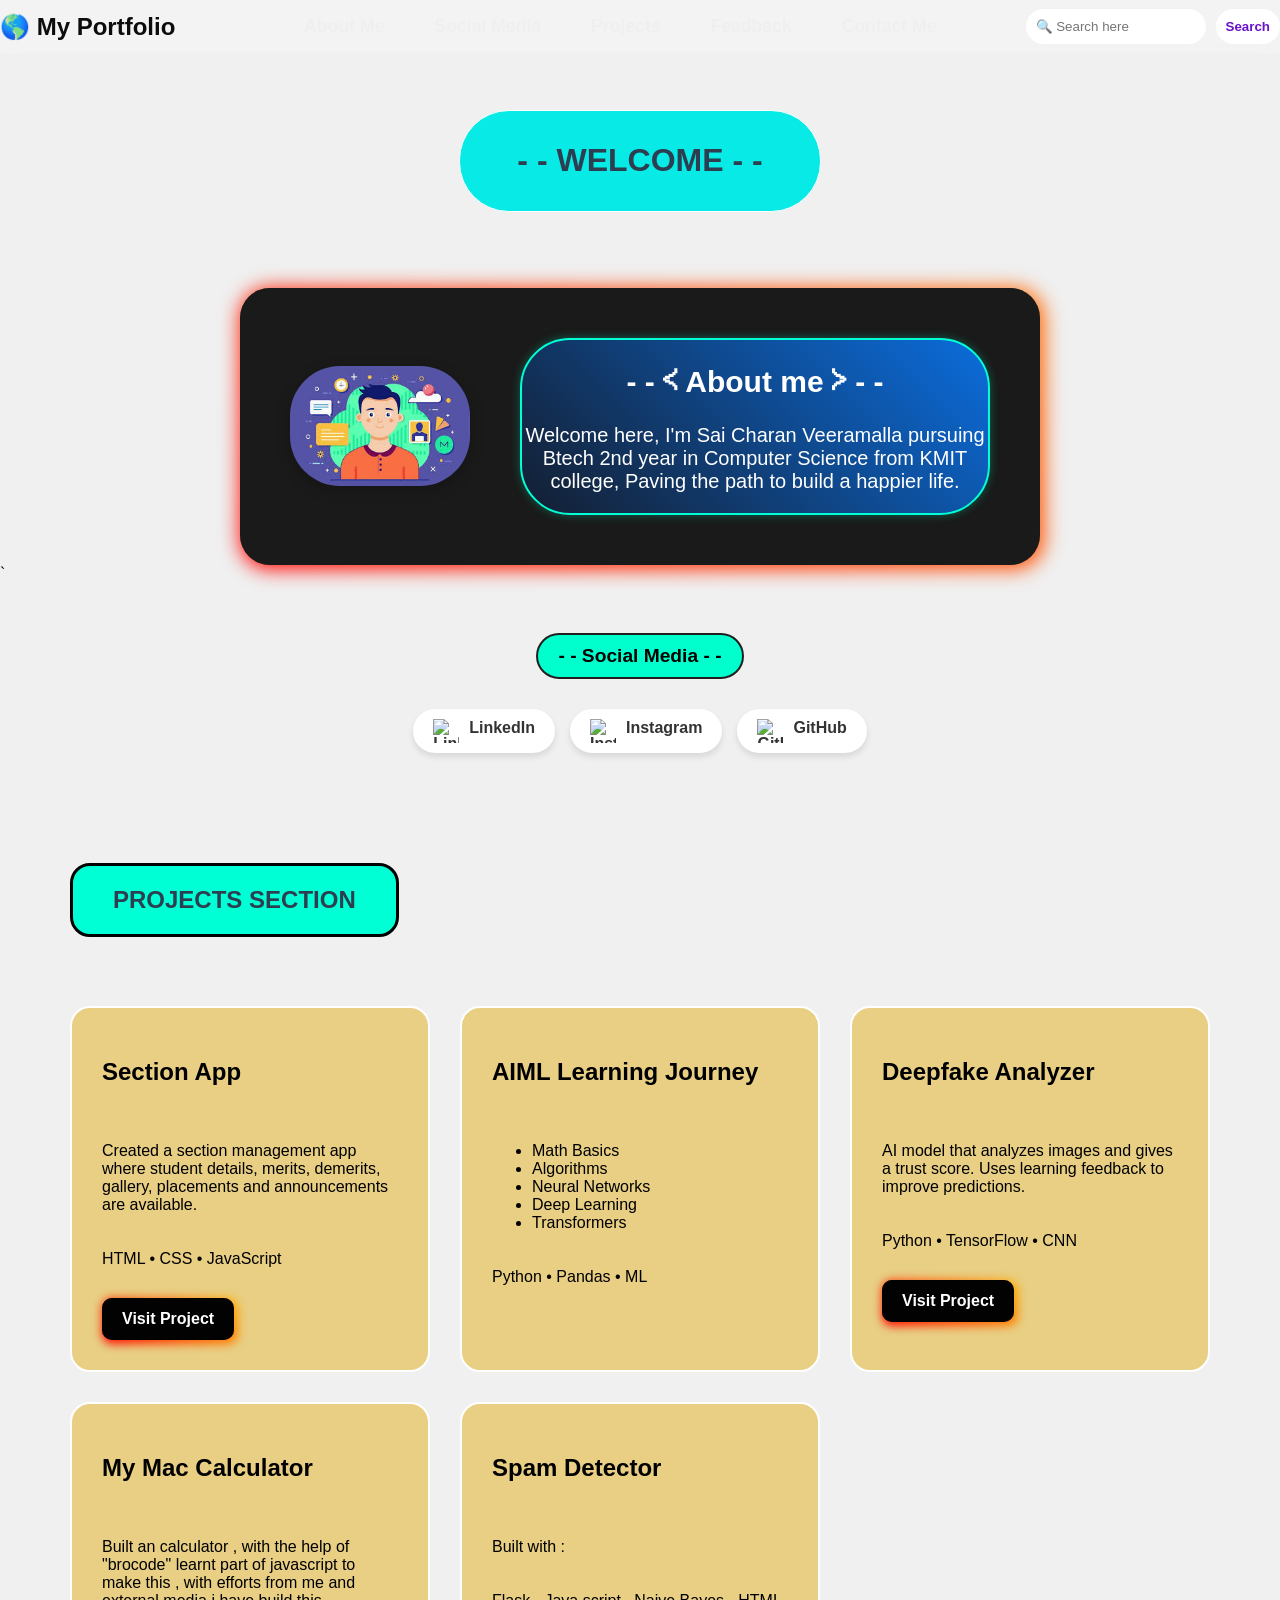
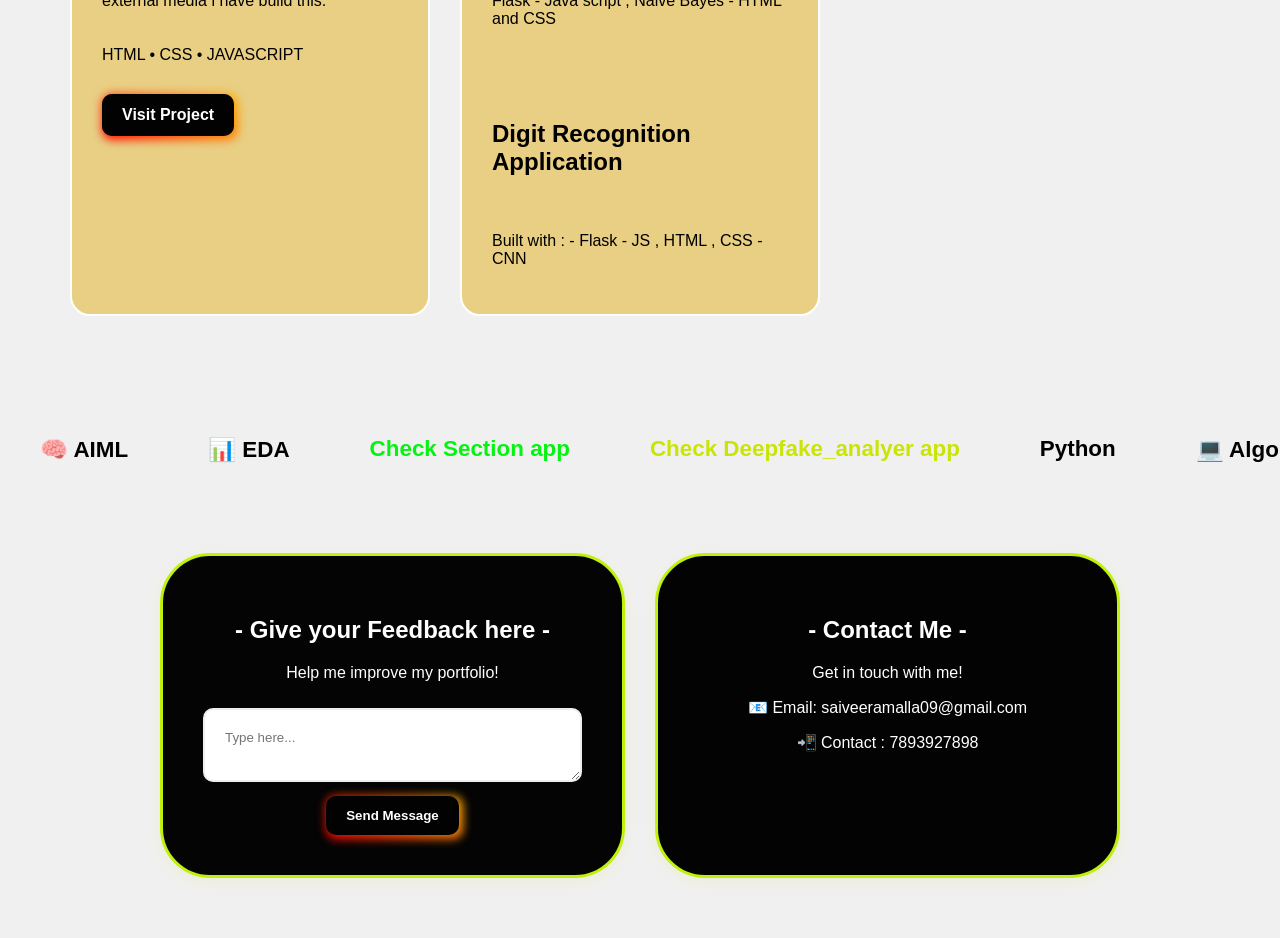
==== index.html @ 666622da "Fix HTML formatting for project technologies" ====
<!DOCTYPE html>
<html lang="en">
    <head>
        <meta name ="viewport" content="width = device-width, initial-scale=1">
        <title> MY PORTFOLIO </title>
        <link rel="stylesheet" href="style.css">
        <link href="https://unpkg.com/aos@2.3.1/dist/aos.css" rel="stylesheet">
    </head>

<body>

<nav class="navbar">

    <!-- LOGO -->
    <div class="logo">
        🌎 My Portfolio
    </div>


    <!-- NAVIGATION LINKS -->
    <ul class="nav-links">
        <li><a href="#aboutme">About Me</a></li>
        <li><a href="#check">Social Media</a></li>
        <li><a href="#Projects">Projects</a></li>
        <li><a href="#feedback">Feedback</a></li>
        <li><a href="#contact">Contact Me</a></li>
    </ul>


    <!-- RIGHT SIDE ACTIONS -->
    <div class="nav-actions">

        <!-- SEARCH -->
        <form class="search-box">
            <input type="search" placeholder="🔍 Search here"class="search-input" >
            <button type="submit" class="search-btn">Search</button>
        </form>

        <!-- LOGOUT -->
    </div>
</nav>


    <div class="sal-box">
        <div class="salu">

            <h1>- - WELCOME - -</h1>
            <!-- <h1> MY PORTFOLIO </h1> -->
      </div>
    </div>

    <br>    
    <br> 


    <main class="full">
        <div class="about-container" >
            <img src="[data-uri]" alt="Sai Charan" class="about-pic">
            
            <div class="about-text" id="aboutme">
                <h2 class="fonkt" >- - ⧼    About me ⧽ - -</h2>
                <p>Welcome here, I'm Sai Charan Veeramalla pursuing Btech 2nd year in Computer Science from KMIT college, Paving the path to build a happier life.</p>
            </div>
        </div>
        </div>

    </main>
`


        <footer class="full">

        <div class="animate-scroll" id="check">
            <!-- <div class="sections-reveal-on-scroll"> -->
                <p class="section-title">- - Social Media - -</p>
            
            <div class="social-links">
                <a href="https://www.linkedin.com/in/saicharanveeramalla/" target="_main" class="social-card linkedin">
                    <img src="https://cdn-icons-png.flaticon.com/512/174/174857.png" alt="LinkedIn">
                    <span>LinkedIn</span>
                </a>

                <a href="https://www.instagram.com/vsai_09?igsh=MXJzZTZ3YnFoanZjeQ==" target="_main" class="social-card instagram">
                    <img src="https://cdn-icons-png.flaticon.com/512/174/174855.png" alt="Instagram">
                    <span>Instagram</span>
                </a>

                <a href="https://github.com/saiveeramalla09" target="_main" class="social-card github">
                    <img src="https://cdn-icons-png.flaticon.com/512/25/25231.png" alt="GitHub">
                    <span>GitHub</span>
                </a>
            </div>
            </div>
        </div>
</footer>


<section class="projects" id="Projects">

    <div class="projects-title">
        <h1>PROJECTS SECTION</h1>
    </div>

    <div class="projects-container">

        <!-- CARD 1 -->
        <div class="project-card">

            <h2>Section App</h2>

            <p>
                Created a section management app where student details,
                merits, demerits, gallery, placements and announcements
                are available.
            </p>

            <div class="tech">
                HTML • CSS • JavaScript
            </div>

            <a href="https://class-spp.vercel.app/"
               target="_blank"
               class="btn">
               Visit Project
            </a>

        </div>

        <!-- CARD 2 -->
        <div class="project-card">

            <h2>AIML Learning Journey</h2>

            <ul>
                <li>Math Basics</li>
                <li>Algorithms</li>
                <li>Neural Networks</li>
                <li>Deep Learning</li>
                <li>Transformers</li>
            </ul>

            <div class="tech">
                Python • Pandas • ML
            </div>

        </div>

        <!-- CARD 3 -->
        <div class="project-card">

            <h2>Deepfake Analyzer</h2>

            <p>
                AI model that analyzes images and gives a trust score.
                Uses learning feedback to improve predictions.
            </p>

            <div class="tech">
                Python • TensorFlow • CNN
            </div>

            <a href="https://deepguard-deepfake-document-detector-529552167376.asia-southeast1.run.app"
               target="_blank"
               class="btn">
               Visit Project
            </a>

        </div>


        <!-- CARD 4 -->
        <div class="project-card">

            <h2>My Mac Calculator</h2>

            <p>
                Built an calculator , with the help of "brocode" learnt part of javascript
                to make this , with efforts from me and external media i have build this.
            </p>

            <div class="tech">
                HTML • CSS • JAVASCRIPT
            </div>

            <a href="index2.html"
               target="_blank"
               class="btn">
               Visit Project
            </a>

        </div>
        
        <!-- CARD 5 -->
        <div class="project-card">
            <h2>Spam Detector </h2>

            <p>Built with : 
            <div class="tech">Flask
            - Java script , Naive Bayes
            - HTML and CSS</div>
            </p>
    
            <h2>Digit Recognition Application</h2>
    
            <p>Built with : 
    
            - Flask
            - JS , HTML , CSS
            - CNN 
            </p>

        </div>
        

    </div>

</section>



    <div class="ticker-wrapper">
        <!-- <div class="sections-reveal-on-scroll"> -->
        <div class="ticker-track">
            <div class="ticker-item">🧠 AIML</div>
            <div class="ticker-item">📊 EDA</div>
            <div style="color: rgb(5, 243, 17)" class="ticker-item">Check Section app</div>
            <div style="color: rgb(202, 228, 5)" class="ticker-item">Check Deepfake_analyer app</div>
            <div class="ticker-item">Python</div>
            <div class="ticker-item">💻 Algorithms</div>
            
            <div class="ticker-item">🧠 AIML</div>
            <div class="ticker-item">📊 EDA</div>
            <div style="color: rgb(3, 241, 3)" class="ticker-item">Check Section app</div>
            <div style="color: rgb(221, 211, 22)" class="ticker-item">Check Deepfake_analyer app</div>
            <div class="ticker-item">Python</div>
            <div class="ticker-item">💻 Algorithms</div>
        </div>
        </div>
    </div>
        




        <footer>
        <div class="sections-reveal-on-scroll">
          <div class="card-wrapper">

                <div class="feedback-card" id="feedback">
                    <h2>- Give your Feedback here -</h2>
                    <p>Help me improve my portfolio!</p>
                    <textarea class="textarea" placeholder="Type here..."></textarea>
                    <button class="btn">Send Message</button>
                </div>

                <div class="contact-card" id="contact">
                    <h2 style="text-align: center;">- Contact Me -</h2>
                    <p>Get in touch with me!</p>
                    <p>📧 Email: saiveeramalla09@gmail.com</p>
                    <p>📲 Contact : 7893927898 </p>
                </div>

          </div>
        </div>
        </footer>


        <script>
            // Hamburger menu toggle for mobile
            document.querySelector('.navbar-toggle').addEventListener('click', function() {
                document.querySelector('.nav-links').classList.toggle('open');
            });
        </script>
        </body>
</html>
---- style.css ----
html {
  scroll-behavior: smooth;
  overflow-x: hidden;
  box-sizing: border-box;
}
/* 
  Project: CSS Glowing Button
  Created: Sunday, 06 March 2022
  Author: Jamshid Elmi 
  Tutorial: https://youtu.be/b_8fHNIHFk4
*/


/* button */
.btn {
  margin-top: 10px;/* distance from above */
  background-color: #0077b5;
  border: none;
  padding: 12px 30px; /* box area length and width */
  font-weight: bold;
  transition: 1s;
  color: #FFF;
  cursor: pointer;
  position: relative;
  z-index: 0;
  border-radius: 12px;
}
.btn::after {
  content: "";
  z-index: -1;
  position: absolute;
  width: 100%;
  height: 100%;
  background-color: #030202;
  left: 0;
  top: 0;
  border-radius: 10px;
}

.btn::before {
  content: "";
  background: linear-gradient(
    45deg,
    #FF0000, #FF7300, #FFFB00, #48FF00,
    #00FFD5, #002BFF, #FF00C8, #FF0000
  );
  position: absolute;
  top: 0px;
  left: 0px;
  background-size: 600%;
  z-index: -1;
  width: calc(100% + 4px);
  height:  calc(100% + 4px);
  filter: blur(5px);
  animation: glowing 20s linear infinite;
  transition: opacity .5s ease-in-out;
  border-radius: 10px;
  opacity: 1;
}

@keyframes glowing {
  0% {background-position: 0 0;}
  50% {background-position: 400% 0;}
  100% {background-position: 0 0;}
}

/* hover */
.btn:hover::before {
  opacity: 1;
}

.btn:active:after {
  background: transparent;
}

.btn:active {
  color: #000;
  font-weight: bold;
}











/* =========================
   NAVBAR
========================= */

.navbar{

    display:flex;

    justify-content:space-between;

    align-items:center;

    flex-wrap: wrap;

    width: 100%;

    background:rgba(255,255,255,0.2);

    backdrop-filter:blur(10px);

    position:fixed;

    top:0;

    z-index:1000;
}


/* =========================
   LOGO
========================= */

.logo{

    font-size:1.5rem;

    font-weight:bold;

    color:rgb(12, 12, 12);

    cursor:pointer;

    position: relative;
}
.logo:after{
  content: "";
  position: absolute;
  background-color: rgb(250, 246, 246);
  width:0%;
  height:2px;
  left:6px;
  transition: all 0.3s ease;
  bottom:-5px;
}

.logo:hover::after{
  width: 100%;
  transform: scale(1.1);
}


/* =========================
   NAV LINKS
========================= */

.nav-links{

    display:flex;

    list-style:none;

    gap: 50px;
}


/* =========================
   NAV LINK STYLE
========================= */


.nav-links li{
  transition: all 0.5s ease;
}

.nav-links li:hover{
  transform: scale(1.05);
}

.nav-links a{

    text-decoration:none;

    color:rgb(240, 239, 239);

    font-size:1.1rem;

    font-weight:bold;

    text-align: center;

    position:relative;

    transition:0.3s;
}


/* =========================
   HOVER UNDERLINE EFFECT
========================= */

.nav-links a::after{

    content:"";

    position:absolute;

    left:0;

    bottom:-5px;

    width:0%;

    height:2px;

    background:rgb(21, 21, 20);

    transition:0.3s;
}

.nav-links a:hover::after{

    width:100%;
    border-color: black;
    border-style: solid;
    border-radius: 20px;
}


/* =========================
   RIGHT SIDE ACTIONS
========================= */

.nav-actions{

    display:flex;

    align-items:center;

    gap:10px;
}


/* =========================
   SEARCH BOX
========================= */

.search-box{


    display:flex;

    align-items:center;

    gap:10px;

}


/* =========================
   SEARCH INPUT
========================= */

.search-input{

    padding:10px 10px;

    border:none;

    border-radius:30px;

    outline:none;

    width:180px;

    transition:0.3s;
}


/* =========================
   SEARCH INPUT FOCUS
========================= */

.search-input:focus{

    transform:scale(1.03);

    box-shadow:0 0 10px white;
}


/* =========================
   BUTTONS
========================= */

.search-btn,
.logout-btn{

    padding:10px 10px;

    border:none;

    border-radius:30px;

    background:white;

    color:#6a11cb;

    font-weight:bold;

    cursor:pointer;

    text-decoration:none;

    transition:0.3s;
}


/* =========================
   BUTTON HOVER
========================= */

.search-btn:hover,
.logout-btn:hover{

    background:black;

    color:white;

    transform:translateY(-3px);
}


/* =========================
   RESPONSIVE DESIGN
========================= */

@media(max-width:1000px){

    .navbar{

        flex-direction:column;

        gap:20px;
    }

    .nav-links{

        flex-wrap:wrap;

        justify-content:center;

        gap:10px;
    }

}


/* =========================
   MOBILE VIEW
========================= */

@media(max-width:700px){

    .navbar{

        padding:20px;
    }

    .nav-links{
        display: flex;

        align-items:center;

        gap:5px;
    }

    .nav-actions{

        flex-direction:column;

        width:100%;
    }

    .search-box{

        width:100%;

        justify-content:center;
    }

    .search-input{

        width:100%;

        max-width:300px;
    }

    .logo{

        font-size:24px;
    }

}


/* =========================
   EXTRA SMOOTH ANIMATION
========================= */

html{

    scroll-behavior:smooth;
}




/* SALUTATION BOX */








.sal-box{
    justify-content: center; /* Centers the card horizontally */
    display: flex;
    align-items: center;
    margin-bottom: 40px;
    margin-top:100px;
}

.wrapper{
    float:inline-start;  /* Pushes image to the left, text wraps to the right */
    margin-right: 15px; /* Adds space so the text doesn't touch the image */
    width: 100px;
    height: auto;
}

.salu{
    background-color: rgb(7, 234, 230);
    border:1px solid white;
    font-weight: bold;
    text-shadow: #0077b5;   
    margin-top: 10px;
    max-width: 300px;
    width: 100%;
    border-radius:50px;
    justify-content: center;
    text-align:center;  
    padding: 10px 30px;
    transition: background-color 1s ease-in 0s;

}

.salu:hover{
  background-color: rgb(182, 131, 11);
}

body{
  background-color: #f0f0f0; /* Light gray background */
  background-image: url("https://images.unsplash.com/photo-1618005182384-a83a8bd57fbe?q=80&w=1920&auto=format&fit=crop");
  background-size: cover;        /* Stretches the image to fill the screen */
  background-position: center;   /* Centers the background image */
  background-repeat: no-repeat;  /* Prevents tiling/repeating */
  background-attachment:scroll;  /* Keeps the background steady while scrolling */
  font-family: 'Segoe UI', Tahoma, Geneva, Verdana, sans-serif; 
  box-sizing: border-box;
  overflow-x: hidden;
  margin: 0;
  padding: 0;
}







/*ABOUT ME SECTION*/



/* 

.full{
  display: flex;
  justify-content: center;
  align-items: center;
} */



.about-container {
  display: flex;
  flex-direction: row;
  justify-content: center;
  border-radius: 30px;
  background-color: #278e5f ;
  align-items: center;
  gap: 50px;
  max-width: 800px;
  width: 100%;
  color: white;
  margin: 0 auto;
  padding: 50px;
  position: relative;
  z-index: 0;
  box-sizing: border-box;
}
.about-container::after{
  content: "";
  z-index: -1;
  position: absolute;
  width: 100%;
  height: 100%;
  background-color: #191a19  ;
  left: 0;
  top: 0;
  border-radius: 30px;

}
.about-container::before{
  content: "";
  position: absolute;
  background: linear-gradient(
    45deg,
    #FF0000, #FF7300, #FFFB00, #48FF00,
    #00FFD5, #002BFF, #c9eb04, #FF0000
  );
  top: 0px;
  left: 0px;
  background-size: 1000%;
  z-index: -1;
  width: calc(100% + 4px);
  height:  calc(100% + 4px);
  filter: blur(10px);
  animation: glowing 20s linear infinite;
  transition: opacity .5s ease-in-out;
  border-radius: 30px;
  opacity: 1;
}
@keyframes glowing {
  0% {background-position: 0 0;}
  50% {background-position: 200% 0;}
  100% {background-position: 0 0;}
}




.about-pic {
  width: 180px;
  height: 180px;
  border-radius: 50px;
  object-fit: cover;
  box-shadow: 0px 4px 15px rgba(0,0,0,0.2);
  margin-left: 0 auto;
  transition: transform  1.5s ease 0ms, height 1.5s ease 0s;
  max-width: 100%;
  height: auto;
}
.about-pic:hover {
  transform:rotate(360deg);
  height:110px;
}

.about-text {
  color: rgb(26, 25, 25);              /* Matches your text color choice */
  text-align: center;
  border-radius: 50px;
  border: 2px solid #00FFD5; 
  /* Optional: Add a subtle glow to make it pop */
  box-shadow: 0 0 10px rgba(0, 255, 213, 0.3); 
  color:white;
  background: linear-gradient(
   45deg,
  #141e30,
  #0b6ddc
  );
  font-size: 20px;      /* Keeps text aligned cleanly next to the image*/
  font-style:bold;

  transition: background-color 2s ease 0ms;
}
.about-text:hover{
  background-color:rgb(6, 21, 22);
}
.fonkt{
  font-weight: bold;
  color:white;
}




h1 {
    color: #2c3e50; /* Dark blue-ish for the title */
    text-align:center;
}
.highlight {
    color: #e74c3c; /* A nice red for your name */
    font-weight: bold;
}
.info {
    color: #2d6f3b; /* Gray for details */
}














/* CONTAINER OF INSTA , LINKED IN , GITHUB */











.animate-scroll{
    text-align: center;
    align-items: center;
    width: auto;
    max-width: max-content;
    padding: 10px 20px;
    margin: 0 auto 20px auto; /* Centers it and adds space below */
  
    font-family: 'Segoe UI', Tahoma, Geneva, Verdana, sans-serif;
}

.section-title {
  width: auto;
  max-width: max-content;
  padding: 10px 20px;
  margin: 40px auto 20px auto; /* Centers it and adds space below */
  
  font-weight: 900;
  border-radius: 30px;
  border:2px solid rgb(32, 31, 31);
  font-size: larger;
  background-color: #00ffcc;  
  text-align: center;
  align-items: center;
}

.social-links {
   display: flex;
  justify-content: center; /* Centers them horizontally */
  align-items: center;
  gap: 15px;               /* Adds clean spacing between buttons */
  flex-wrap: wrap;         /* THE MAGIC LINE: enables responsiveness */
  padding: 10px;
}

/* Styling individual cards */
.social-card {
    display: flex;
    background: white;
    padding: 10px 20px;
    border-radius: 50px; /* Makes them pill-shaped */
    text-decoration: none; /* we can take like whis blue wavy underline */
    color: #333;
    font-weight: bold;
    box-shadow: 0 4px 6px rgba(0,0,0,0.1);
    transition: all 0.3s ease; /* The magic for smooth hover */
}

.social-card img{
    width: 26px;
    height: 24px;
    margin-right: 10px;
}

/* Hover Effects: Making it interactive */
.social-card:hover {
    transform: translateY(-6px); /* Moves up slightly */
    box-shadow: 0 8px 15px rgba(0,0,0,0.2);
}

/* Platform specific colors on hover */
.linkedin:hover { background-color: #41df70; color: rgb(14, 14, 14); }
.instagram:hover { background-color: #41df70; color: rgb(14, 14, 14); }
.github:hover { background-color: #41df70; color: rgb(14, 14, 14); } 






/* PROJECTS SECTION */


.projects{
    padding: 40px 40px;;
    margin:30px ;
}
.projects-title{
    width:400px;
    display: flex;
    justify-self: center;
    align-items: center;
    margin-bottom: 50px;
    transition: 1s;
}
/* @keyframes move {
  from{
    left:-5vw;
    
  }
  to{
    left:60vw;
  }
} */

.projects-title h1{
    background: #00ffd5;
    padding: 20px 40px;
    border-radius: 20px;
    border: 3px solid black;
}
.projects-container{
    display: grid; /* Items in ONE direction since we have many cards row and col*/

    grid-template-columns: repeat(auto-fit, minmax(300px, 1fr)); /*best thing without using media querys*/

    gap: 30px;/* always use the gap , instead of margin*/
} 
.project-card{
    background: #e8cf84;

    padding: 30px;

    border-radius: 20px;

    border: 2px solid white;

    display: flex; /*each project card*/

    flex-direction: column;

    gap: 20px;

    transition: 0.3s;
}
.project-card:hover{
    transform: translateY(-20px);
}
.btn{
    text-decoration: none;

    justify-content: center;
    background: black;

    color: white;

    padding: 12px 20px;

    border-radius: 10px;

    width: fit-content;
}






/* SCROLLING BAR */





.ticker-wrapper {
  overflow:hidden;
  backdrop-filter: blur(5px);
  font-family: Impact, Haettenschweiler, 'Arial Narrow Bold', sans-serif;
  padding: 50px 0;
}

.ticker-track {
  display: flex;
  width: max-content;
  animation: scrollLinear 10s linear infinite;
}

.ticker-item {
  padding: 0 40px;
  font-size: 1.4rem;
  font-weight: bold;
  white-space: nowrap;
}

 
 @keyframes scrollLinear {
  0% {
    transform: translateX(0);
  }
  100% {
    transform: translateX(-50%); /* Moves exactly half the track width */
  }
}








/* FEED BACK SECTION */ 












/*
Responsive Design: Media Queries

@media (max-width: 1024px) {
  .about-container {
    padding: 30px;
    gap: 30px;
  }
  .projects {
    margin-left: 10px;
    margin-right: 10px;
  }
  .Eachone {
    margin: 10px;
    gap: 10px;
  }
  .card-wrapper {
    gap: 15px;
    padding: 0 10px;
  }
}

@media (max-width: 768px) {
  .navbar {
    flex-direction: column;
    padding: 10px 10px;
    gap: 1 rem;
  }
  .nav-links {
    gap: 0.8 rem;
    flex-direction: column;
    align-items: center;
    width: 100%;
  }
  .about-container {
    flex-direction: column;
    align-items: center;
    padding: 20px;
    gap: 20px;
  }
  .about-pic {
    width: 120px;
    height: 120px;
    margin-bottom: 15px;
  }
  .projects {
    margin-left: 0;
    margin-right: 0;
    gap: 10px;
  }
  .Eachone {
    flex-direction: column;
    align-items: stretch;
    margin: 10px 0;
    gap: 10px;
  }
  .pro1, .pro2 {
    margin: 10px auto;
    max-width: 95vw;
    min-width: unset;
  }
  .card-wrapper {
    flex-direction: column;
    gap: 20px;
    padding: 0 5px;
    max-width: 98vw;
  }
  .feedback-card, .contact-card {
    min-width: unset;
    width: 100%;
    margin: 0 auto;
  }
}

@media (max-width: 480px) {
  html {
    font-size: 15px;
  }
  .navbar {
    flex-direction: column;
    padding: 5px 2px;
    gap: 5px;
  }
  .logo {
    font-size: 16px;
    margin-left: 0;
    padding: 5px;
  }
  .about-container {
    padding: 10px;
    gap: 10px;
    border-radius: 15px;
  }
  .about-pic {
    width: 80px;
    height: 80px;
  }
  .about-text {
    font-size: 16px;
    padding: 10px;
  }
  .projects {
    margin: 0;
    gap: 5px;
  }
  .Eachone {
    flex-direction: column;
    margin: 5px 0;
    gap: 5px;
    border-radius: 15px;
    padding: 5px;
  }
  .pro1, .pro2 {
    margin: 5px auto;
    max-width: 99vw;
    padding: 10px 5px;
    border-radius: 10px;
    min-height: unset;
  }
  .card-wrapper {
    flex-direction: column;
    gap: 10px;
    padding: 0 2px;
    max-width: 99vw;
  }
  .feedback-card, .contact-card {
    border-radius: 15px;
    padding: 10px;
    font-size: 15px;
  }
  .section-title, .title2 {
    font-size: 1rem;
    padding: 6px 10px;
    border-radius: 15px;
  }
  .social-links {
    gap: 8px;
    padding: 5px;
  }
  .social-card {
    padding: 6px 10px;
    font-size: 14px;
    border-radius: 20px;
  }
  .social-card img {
    width: 18px;
    height: 18px;
    margin-right: 5px;
  }
  .btn, .btn-primary, .send-btn, .sub-but {
    padding: 8px 12px;
    font-size: 14px;
    border-radius: 15px;
  }
  textarea {
    padding: 10px;
    font-size: 14px;
    border-radius: 8px;
  }
}



/*
@media (max-width: 900px) {
  .feedback-card, .contact-card {
    min-width: 200px;
    padding: 12px;
    border-radius: 30px;
    font-size: 1rem;
  }
}
@media (max-width: 600px) {
  .feedback-card, .contact-card {
    min-width: 0;
    width: 100%;
    padding: 8px 4px;
    border-radius: 16px;
    font-size: 0.95rem;
    margin: 0 0 12px 0;
    word-break: break-word;
  }
  .card-wrapper {
    flex-direction: column;
    gap: 8px;
    padding: 0 2px;
    max-width: 99vw;
  }
} */









/* This forces the two cards to sit side-by-side */
.card-wrapper {
  display: flex;
  flex-wrap: wrap; /* MAKE SURES THAT AFTER SQUEEZING THE OTHER BLOCK GOES DOWN*/
  flex-direction: row;
  justify-content: center;
  align-items: stretch;
  gap: 30px;
  max-width: 1000px;
  margin:40px auto;
  padding: 0 20px;
  width: 100%;
  box-sizing: border-box;
}


/* Ensure both cards take up equal or flexible space and are responsive */
.feedback-card, .contact-card {
  flex: 1;
  min-width: 300px;
  background-color: #040404;
  border-style: solid;
  color: white;
  border-radius: 50px;
  border-color: rgb(191, 241, 11);
  border-width: 3px;
  padding: 40px;
  box-shadow: 0px 4px 15px rgba(235, 220, 7, 0.1);
  text-align: center;
  box-sizing: border-box;
  margin: 0 0 20px 0;
}
.contact-card {
  background-color: #030303;
}

  textarea {
    width: 100%;
    padding: 20px;
    margin-top: 10px;
    border: 2px solid #eee;
    text-align: left;
    border-radius: 10px;
    font-family: inherit;
    resize: vertical; /* Allows user to pull the box down but not sideways */
    box-sizing: border-box; /* Ensures padding doesn't break the width */
  }

  /* Changes border color when you click to type */
  textarea:focus {
    border-color: #069bff;
    outline:none;

  }
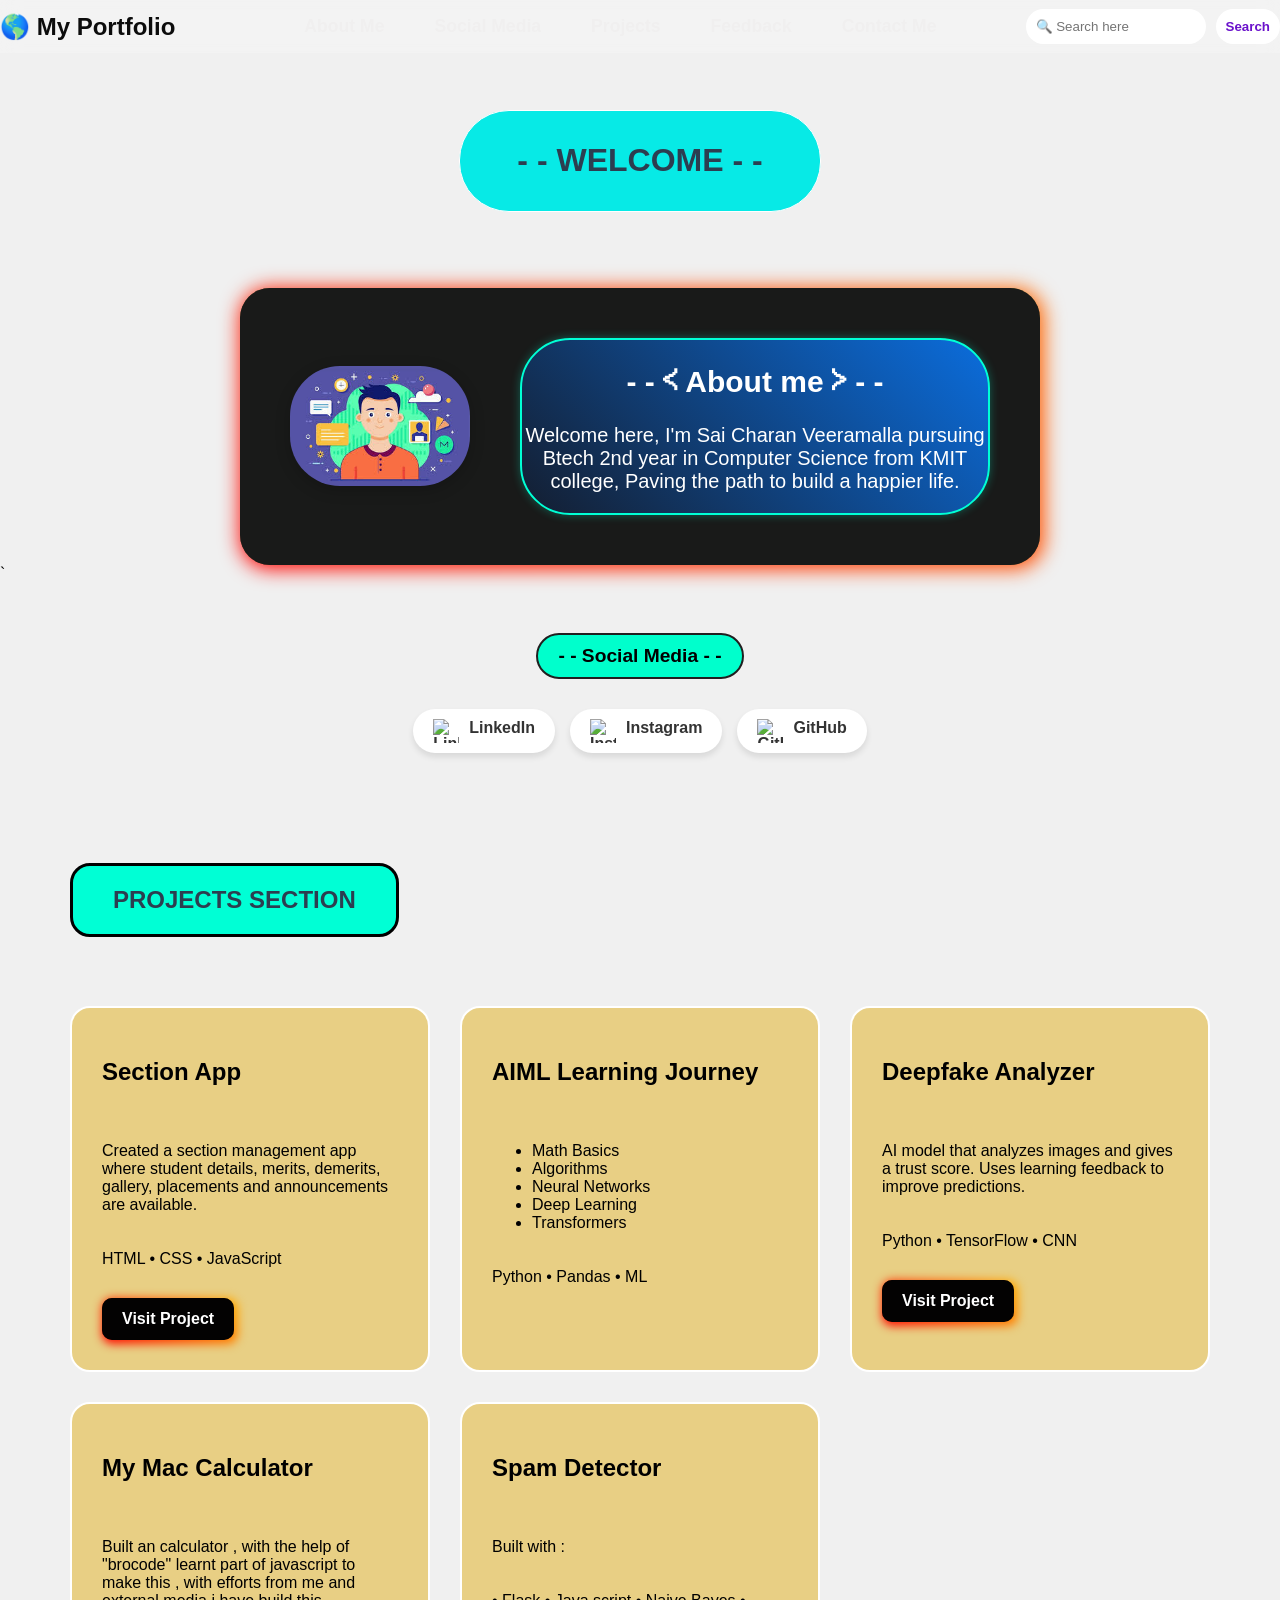
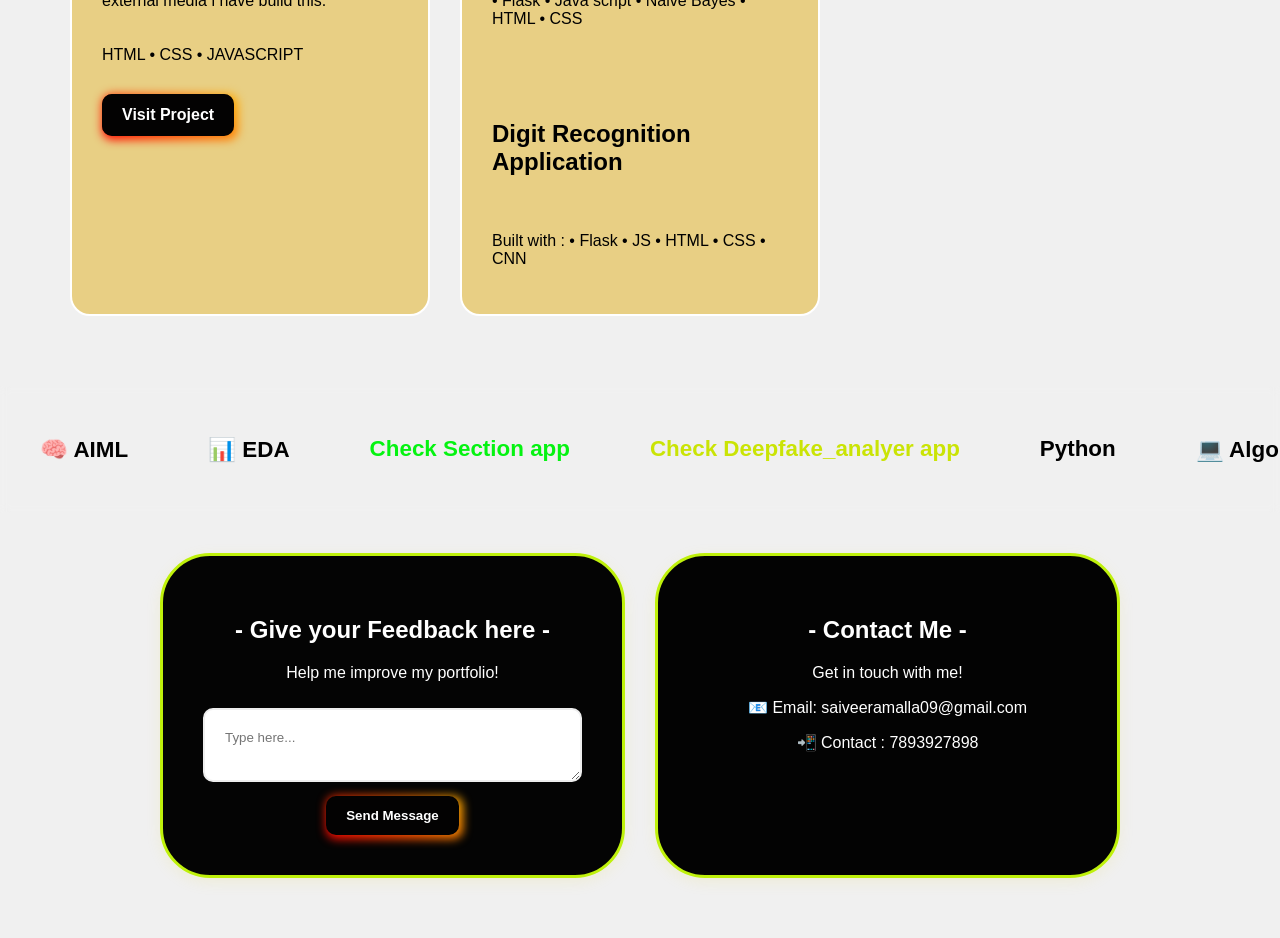
==== commit 44c634c1: "Refactor project card descriptions in index.html Updated project descriptions to use bullet points a" ====
--- a/index.html
+++ b/index.html
@@ -194,19 +194,16 @@
         <div class="project-card">
             <h2>Spam Detector </h2>
 
-            <p>Built with : 
-            <div class="tech">Flask
-            - Java script , Naive Bayes
-            - HTML and CSS</div>
+            <p> Built with : 
+            <div class="tech">
+               • Flask • Java script • Naive Bayes • HTML • CSS
+            </div>
             </p>
     
             <h2>Digit Recognition Application</h2>
     
-            <p>Built with : 
-    
-            - Flask
-            - JS , HTML , CSS
-            - CNN 
+            <p> Built with : 
+              • Flask • JS  •  HTML •  CSS • CNN 
             </p>
 
         </div>
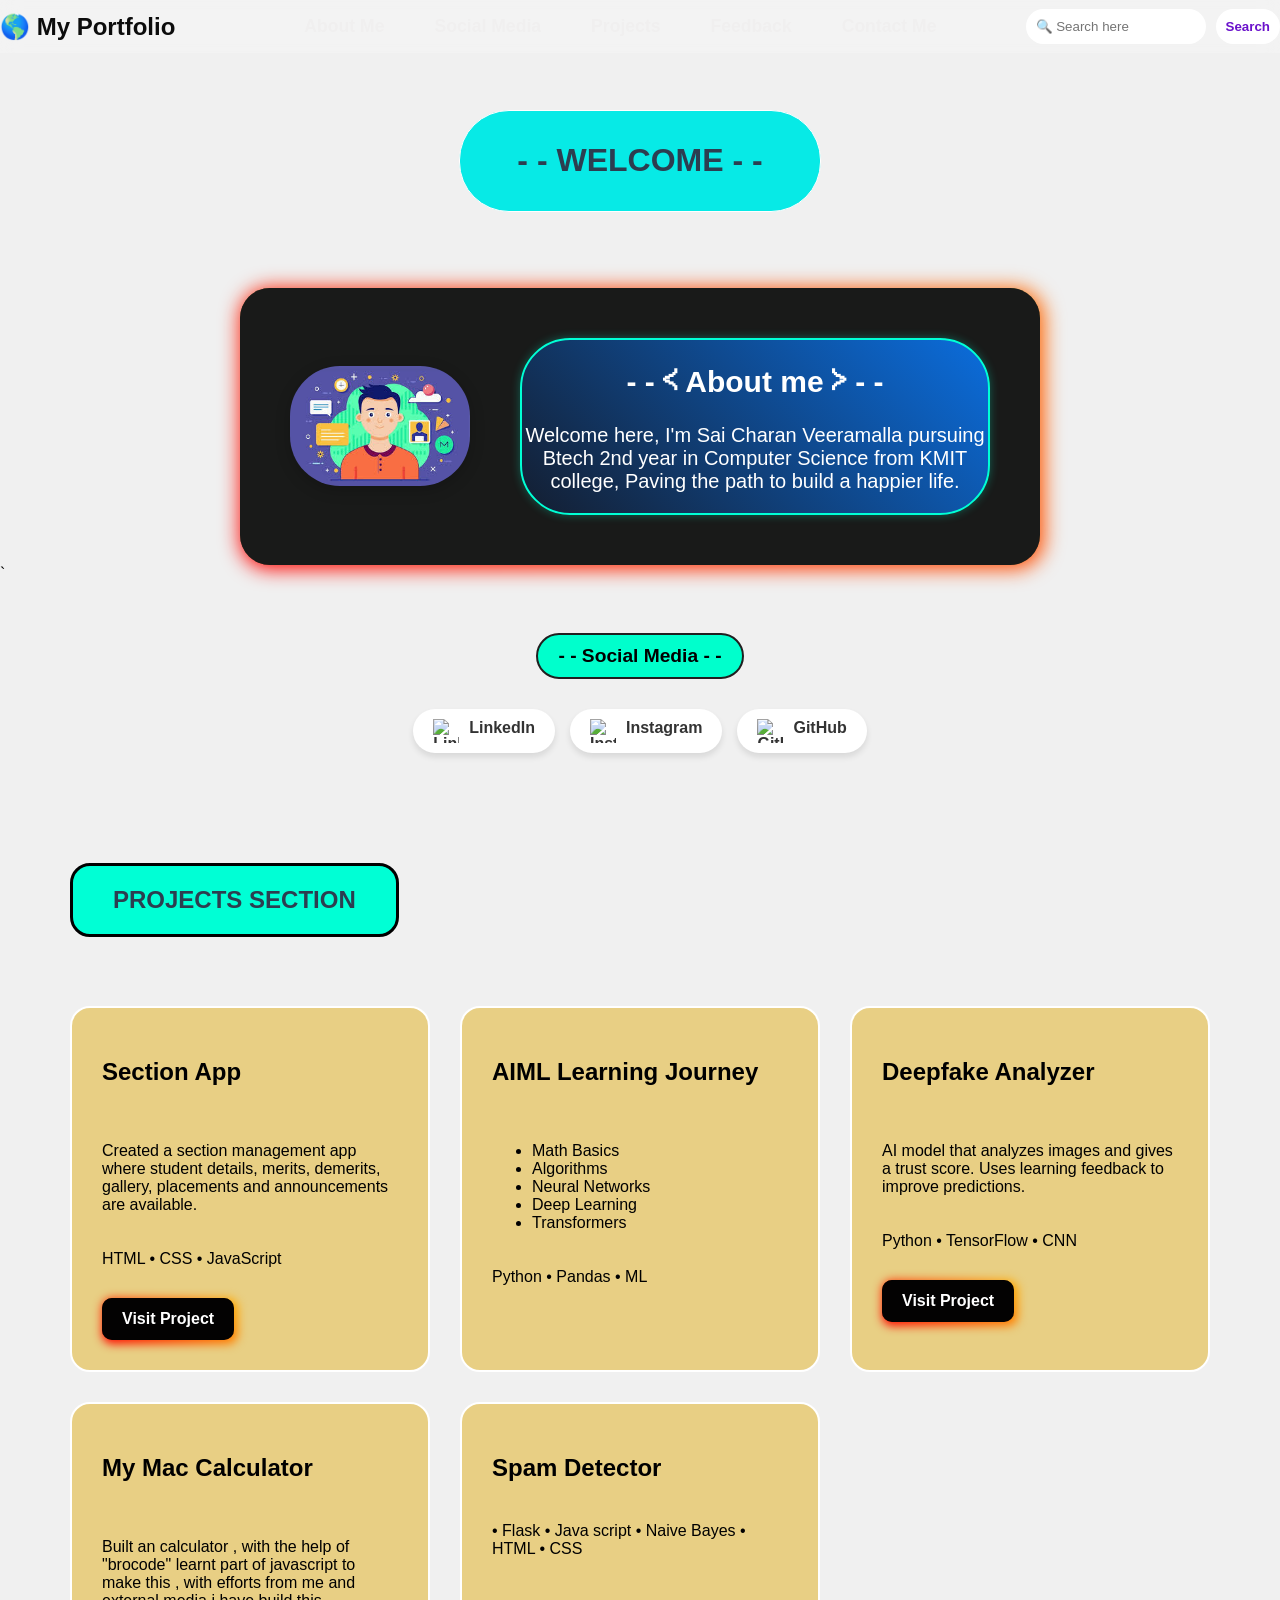
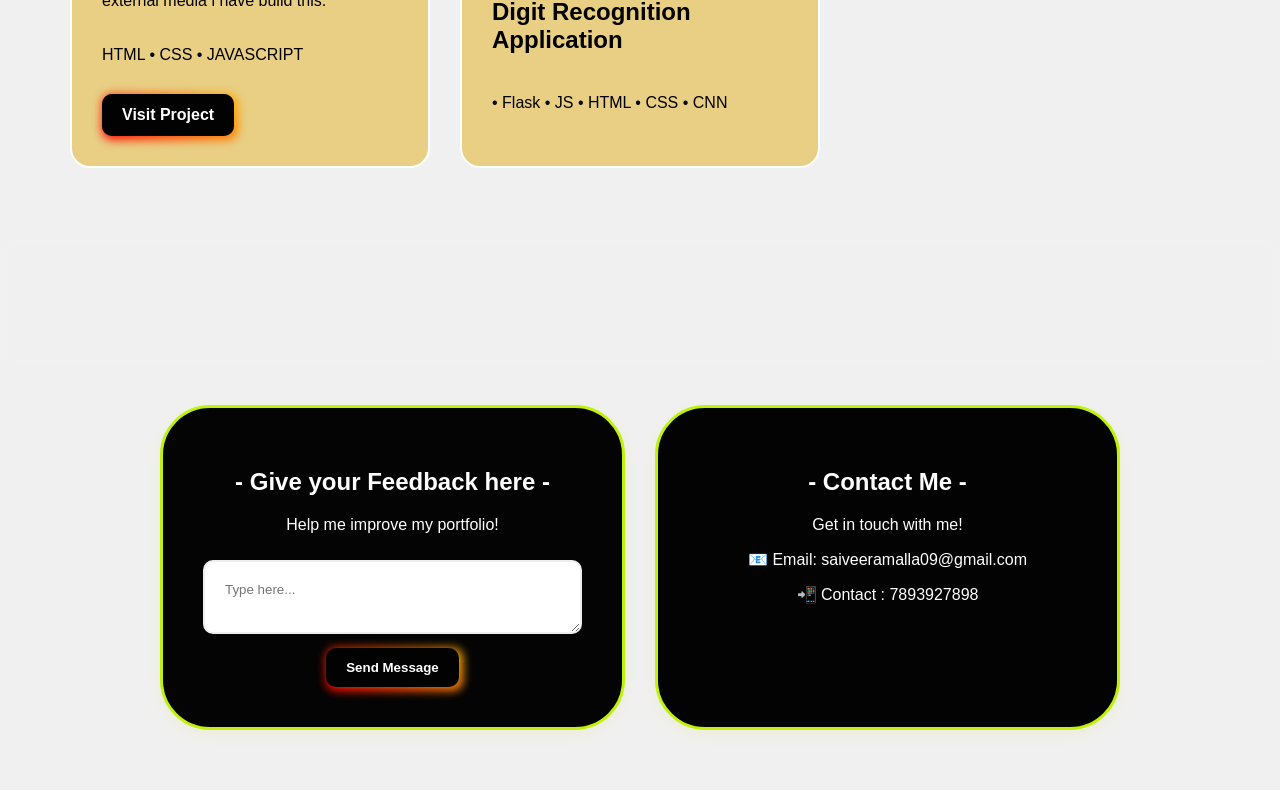
==== commit d454e20c: "Fix HTML structure for project cards" ====
--- a/index.html
+++ b/index.html
@@ -194,17 +194,17 @@
         <div class="project-card">
             <h2>Spam Detector </h2>
 
-            <p> Built with : 
+  
             <div class="tech">
                • Flask • Java script • Naive Bayes • HTML • CSS
             </div>
-            </p>
+            
     
             <h2>Digit Recognition Application</h2>
     
-            <p> Built with : 
+            <div class="tech">
               • Flask • JS  •  HTML •  CSS • CNN 
-            </p>
+            </div>
 
         </div>
         
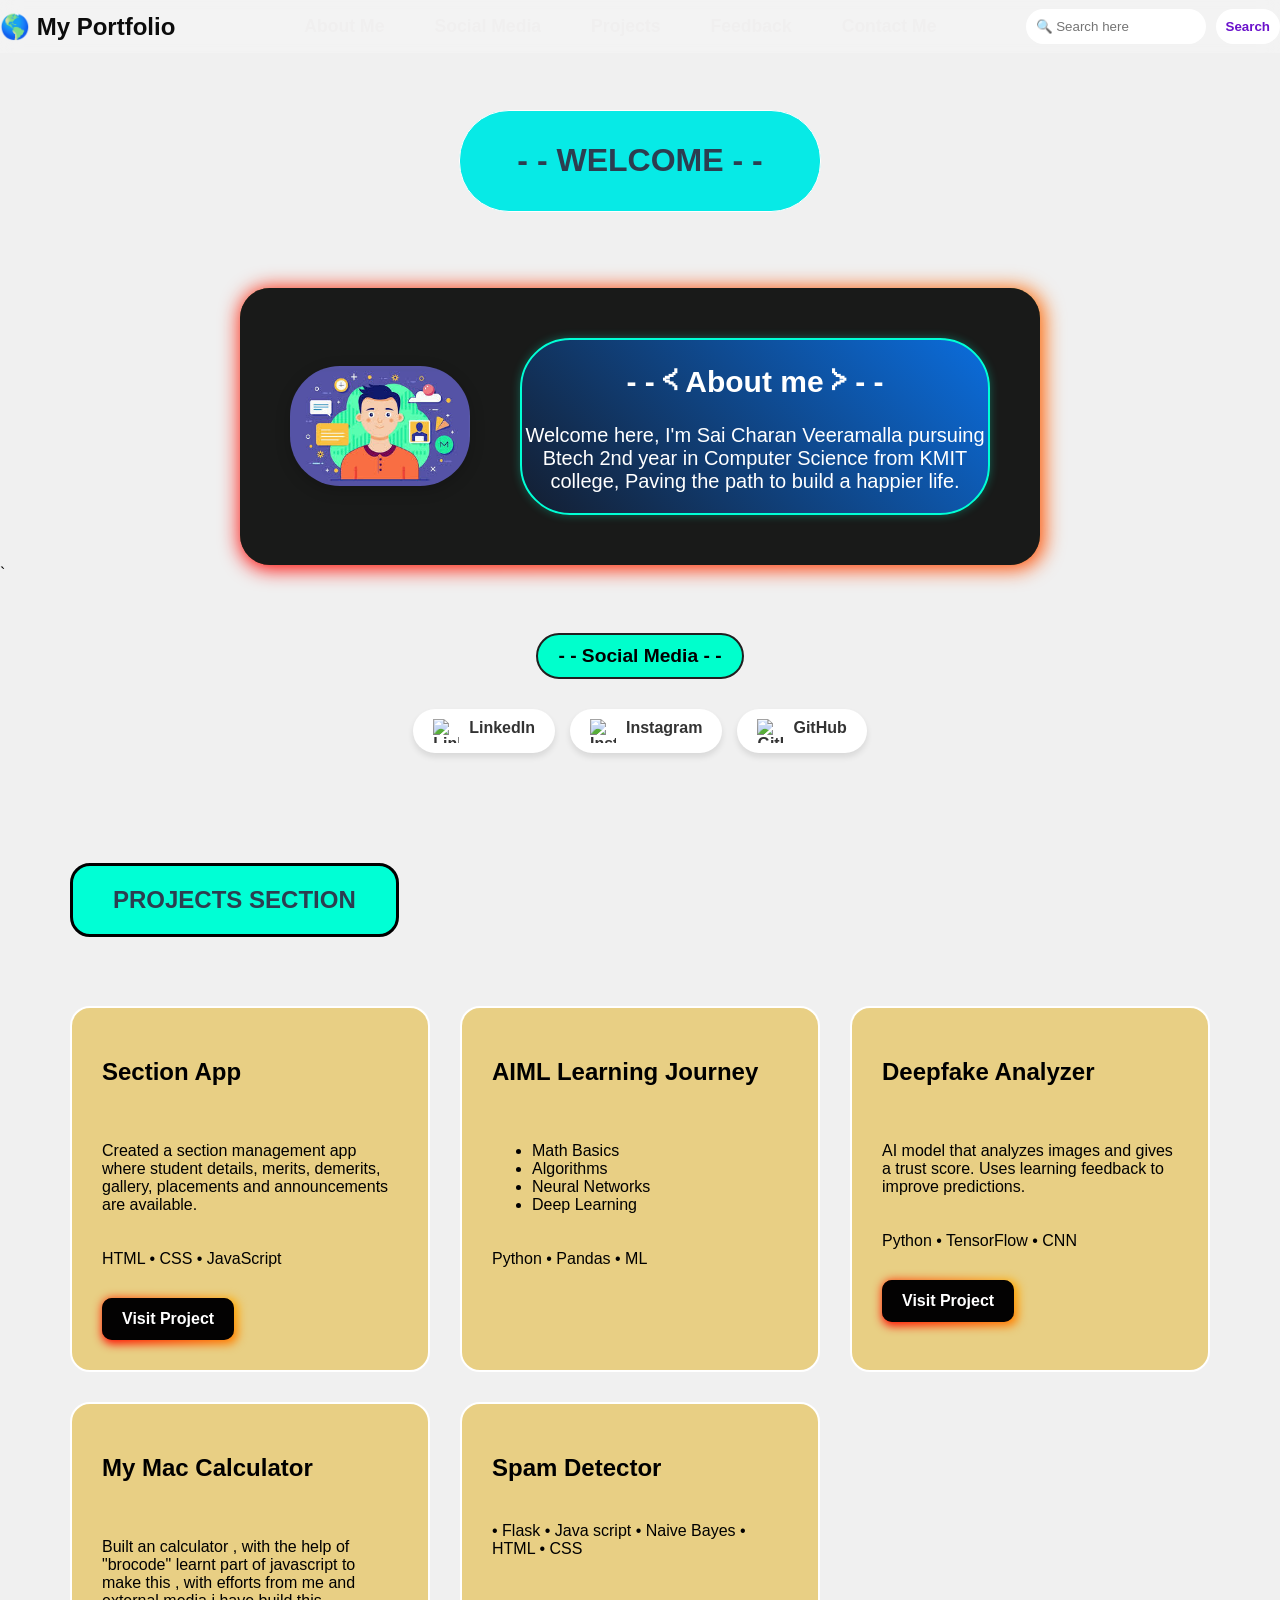
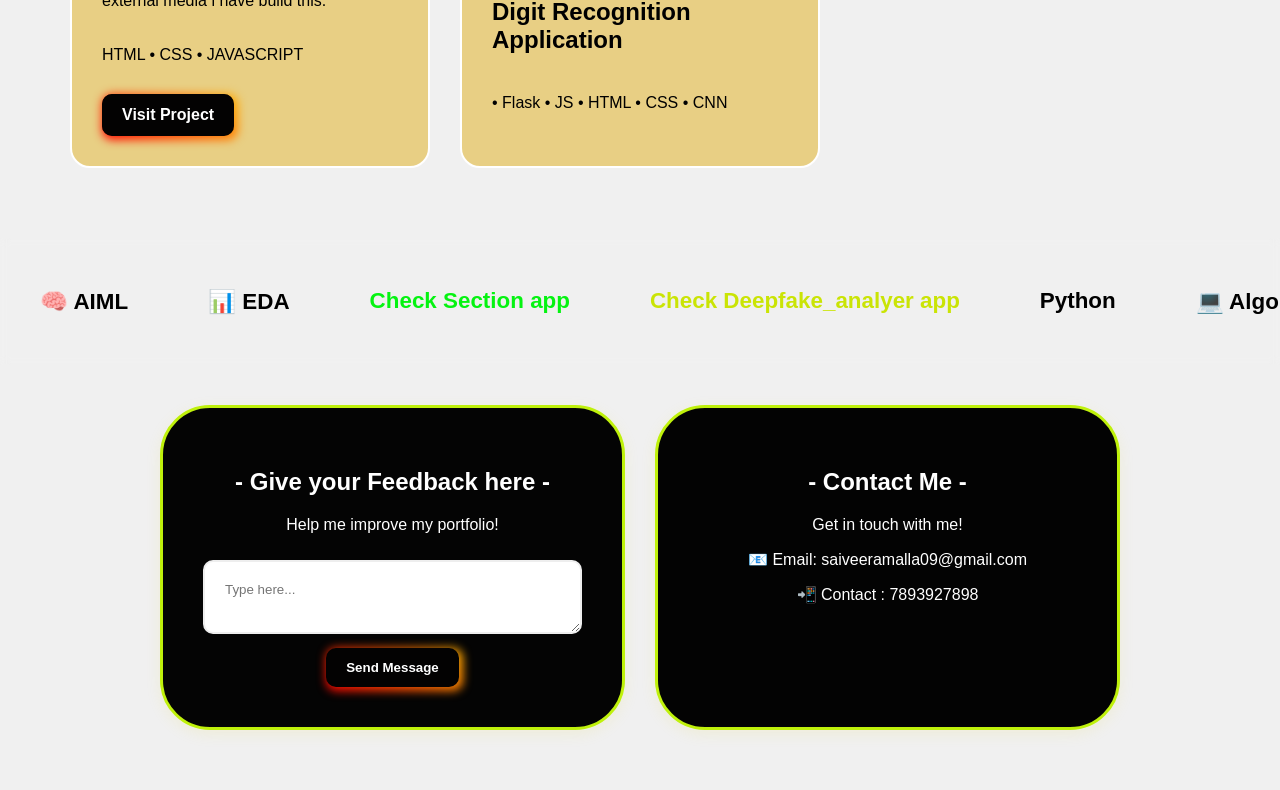
==== commit b9007d3e: "Remove 'Transformers' from topics list Removed 'Transformers' from the list of topics." ====
--- a/index.html
+++ b/index.html
@@ -136,7 +136,7 @@
                 <li>Algorithms</li>
                 <li>Neural Networks</li>
                 <li>Deep Learning</li>
-                <li>Transformers</li>
+         
             </ul>
 
             <div class="tech">
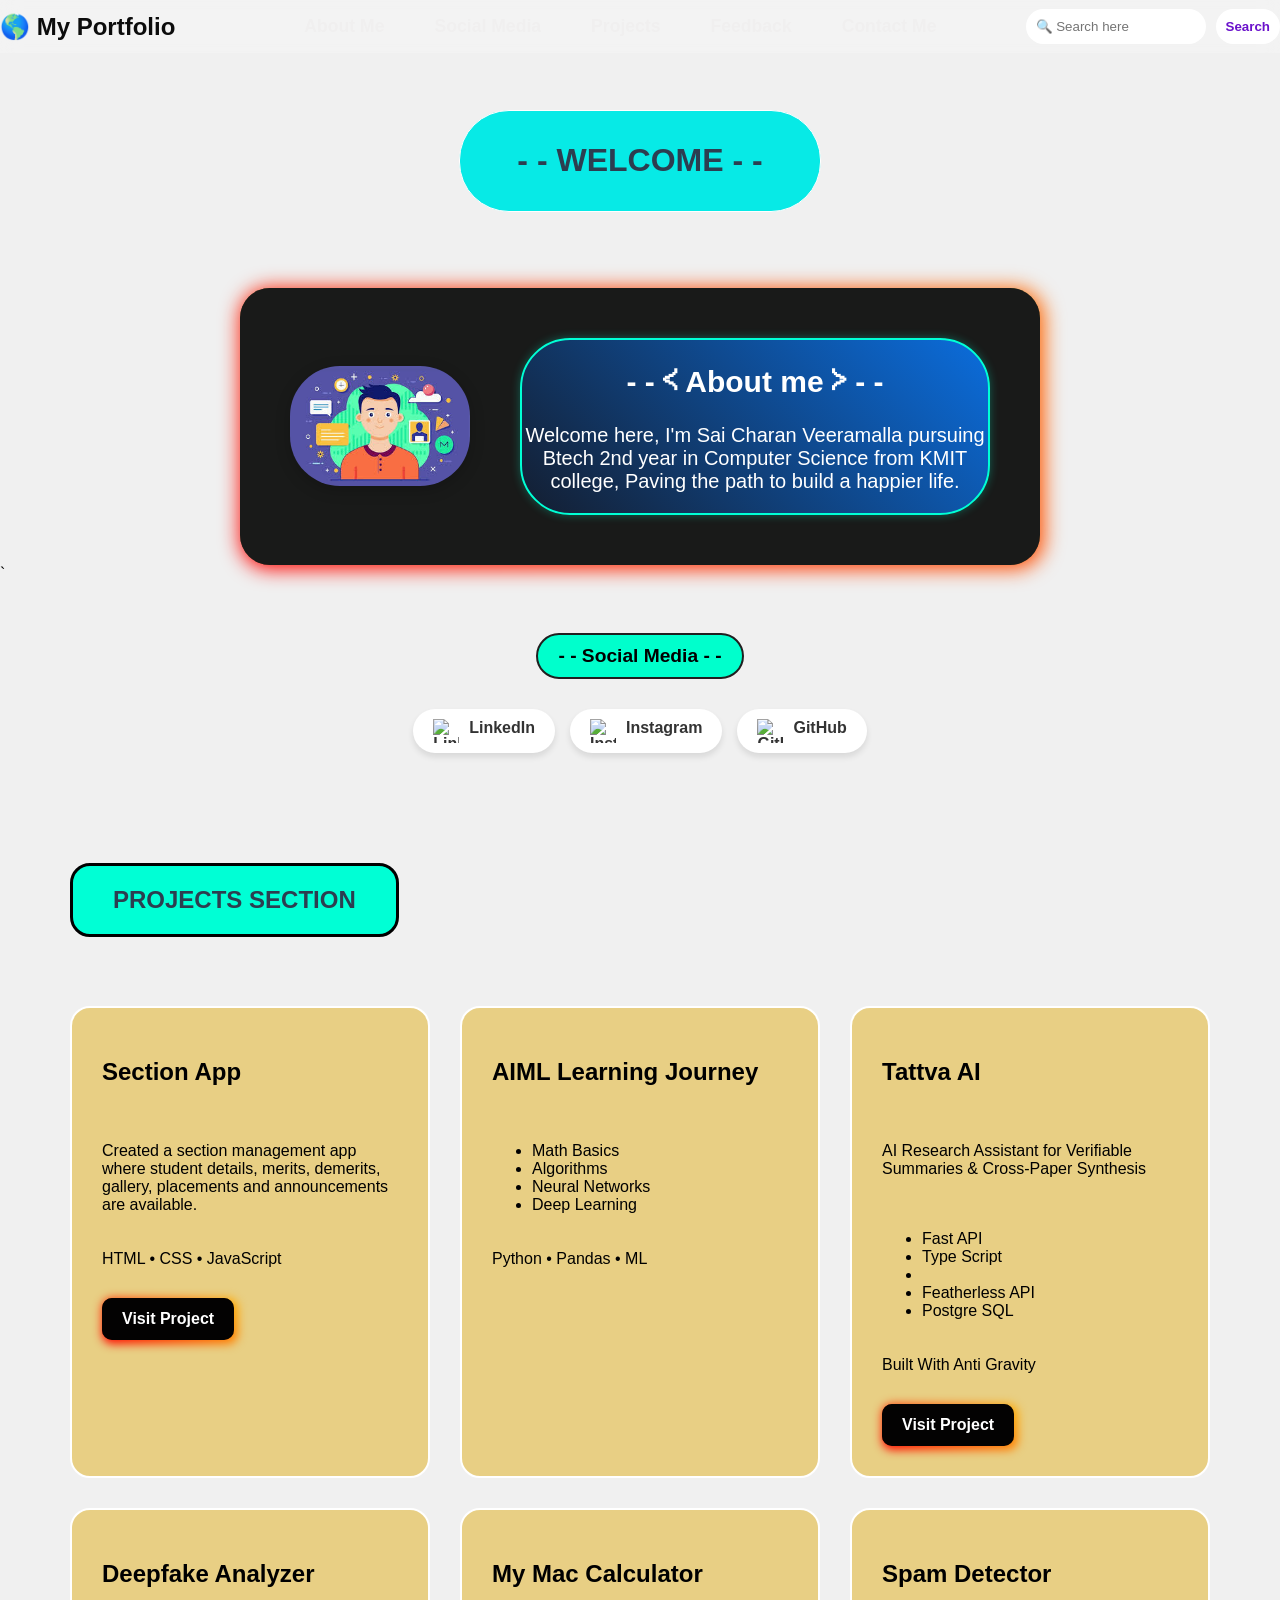
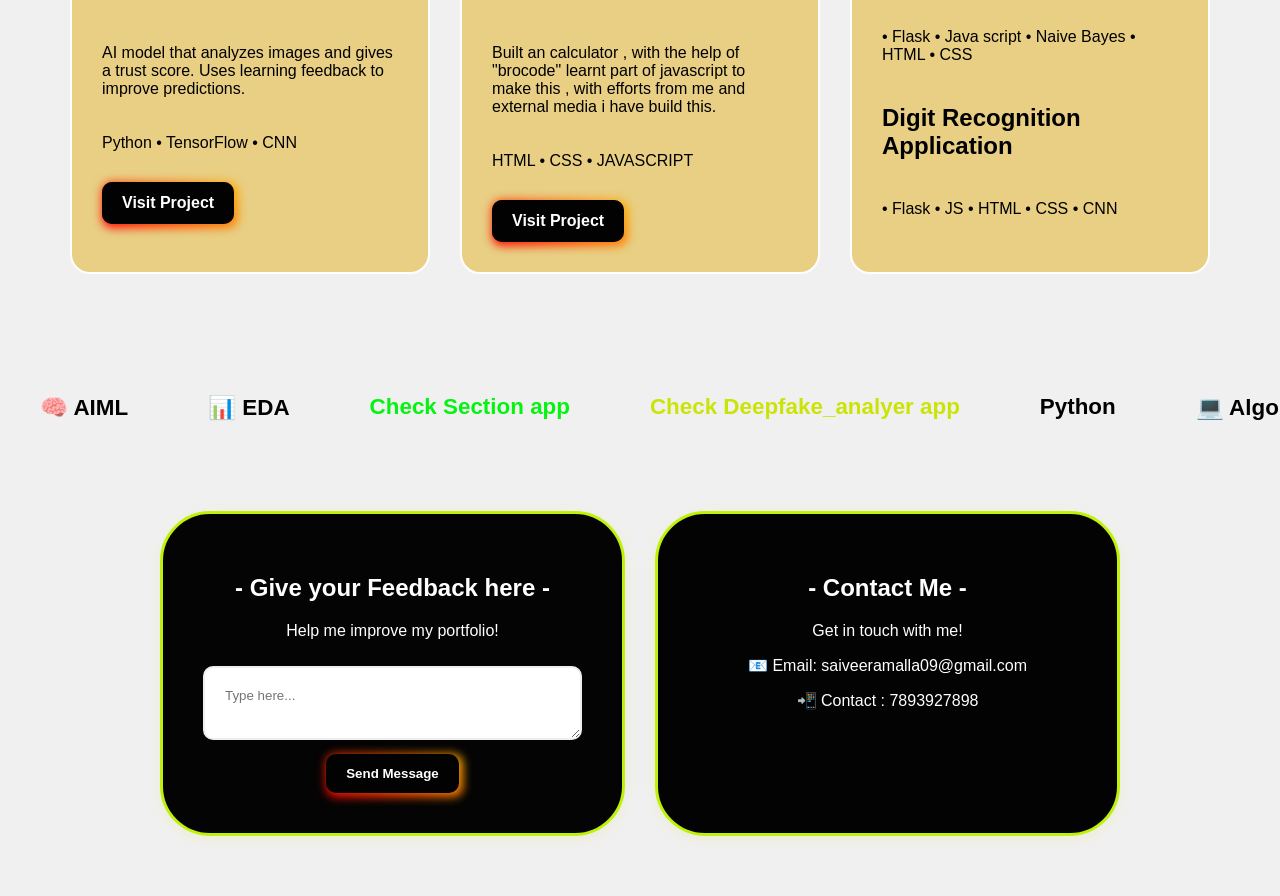
==== commit 90df008c: "Add Tattva AI project card to index.html Added a new project card for Tattva AI with details." ====
--- a/index.html
+++ b/index.html
@@ -142,6 +142,34 @@
             <div class="tech">
                 Python • Pandas • ML
             </div>
+
+        </div>
+
+        <div class="project-card">
+
+            <h2>Tattva AI</h2>
+
+            <p>
+                AI Research Assistant for Verifiable Summaries & Cross-Paper Synthesis
+            </p>
+
+            <ul>
+                <li>Fast API</li>
+                <li>Type Script<li>
+                <li>Featherless API</li>
+                <li>Postgre SQL</li>
+         
+            </ul>
+
+            <div class="tech">
+                Built With Anti Gravity
+            </div>
+
+            <a href="https://github.com/saiveeramalla09/Tattva-Ai"
+               target="_blank"
+               class="btn">
+               Visit Project
+            </a>
 
         </div>
 
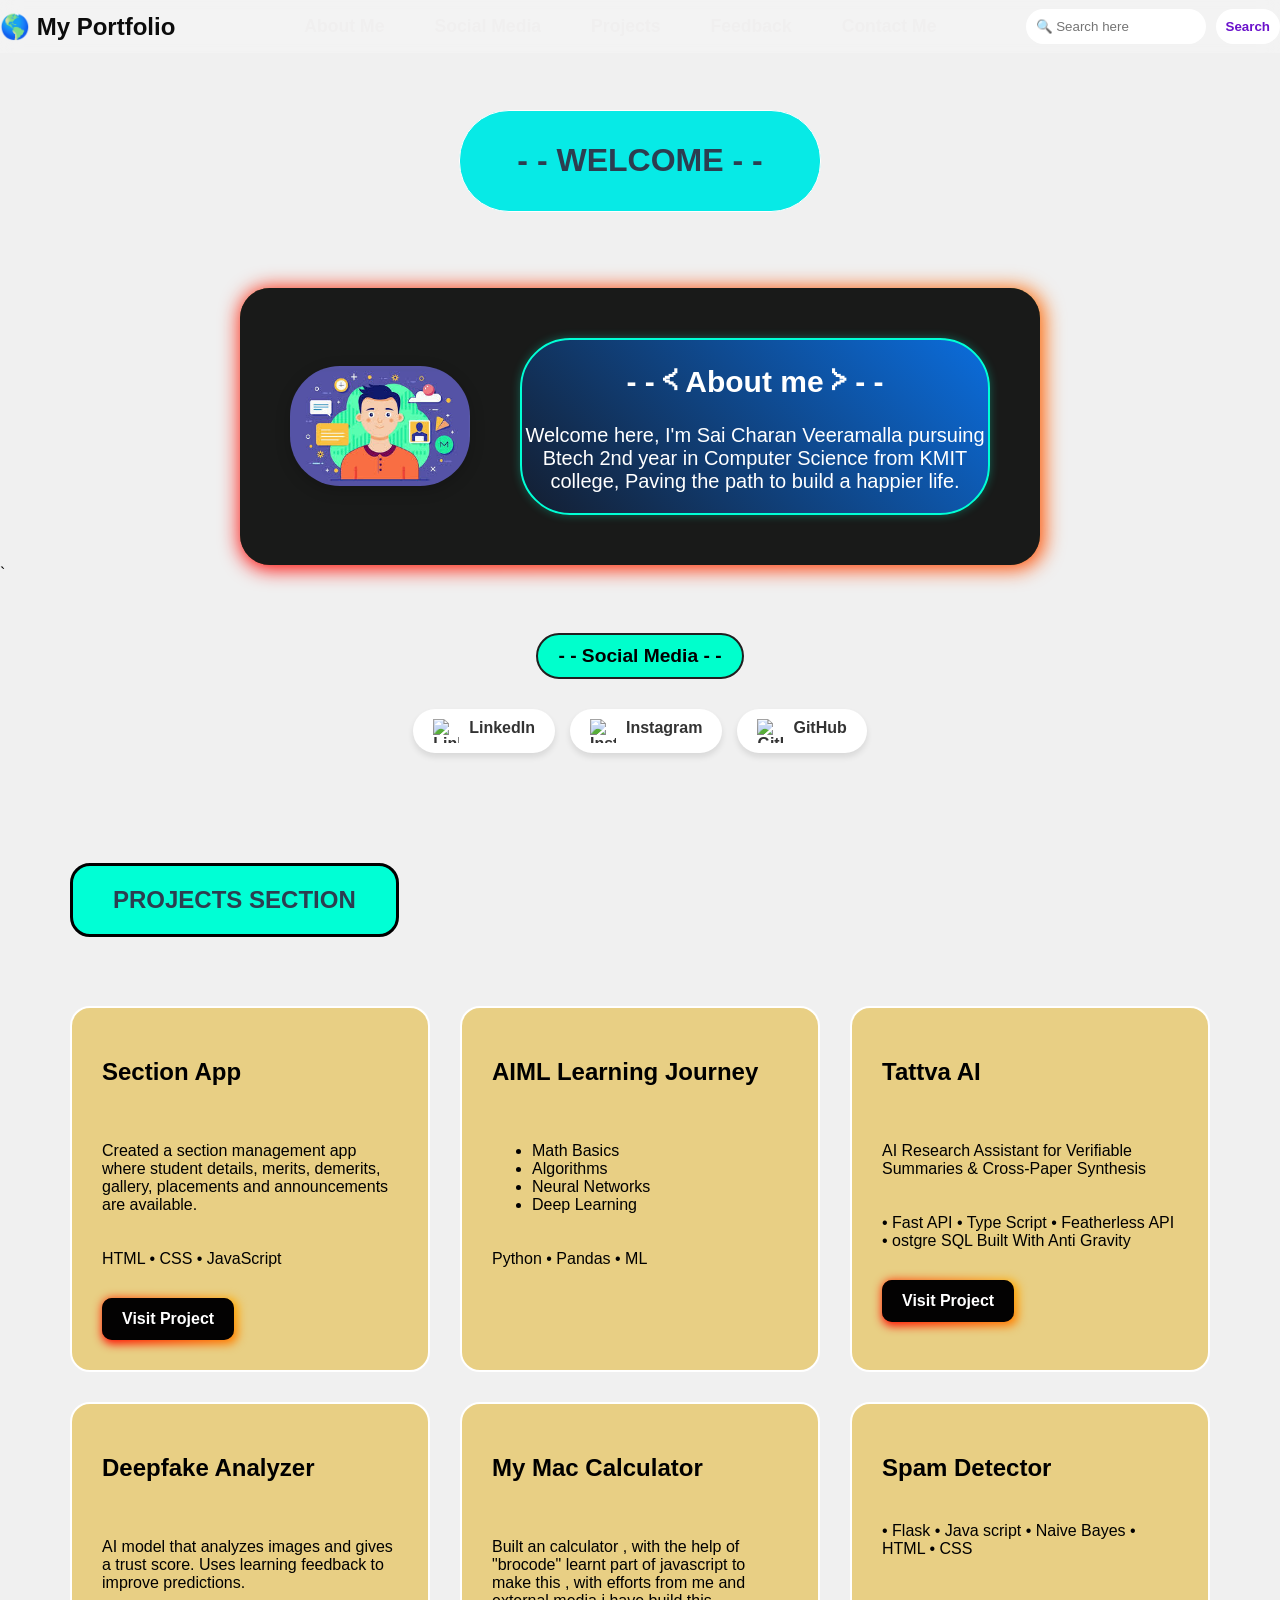
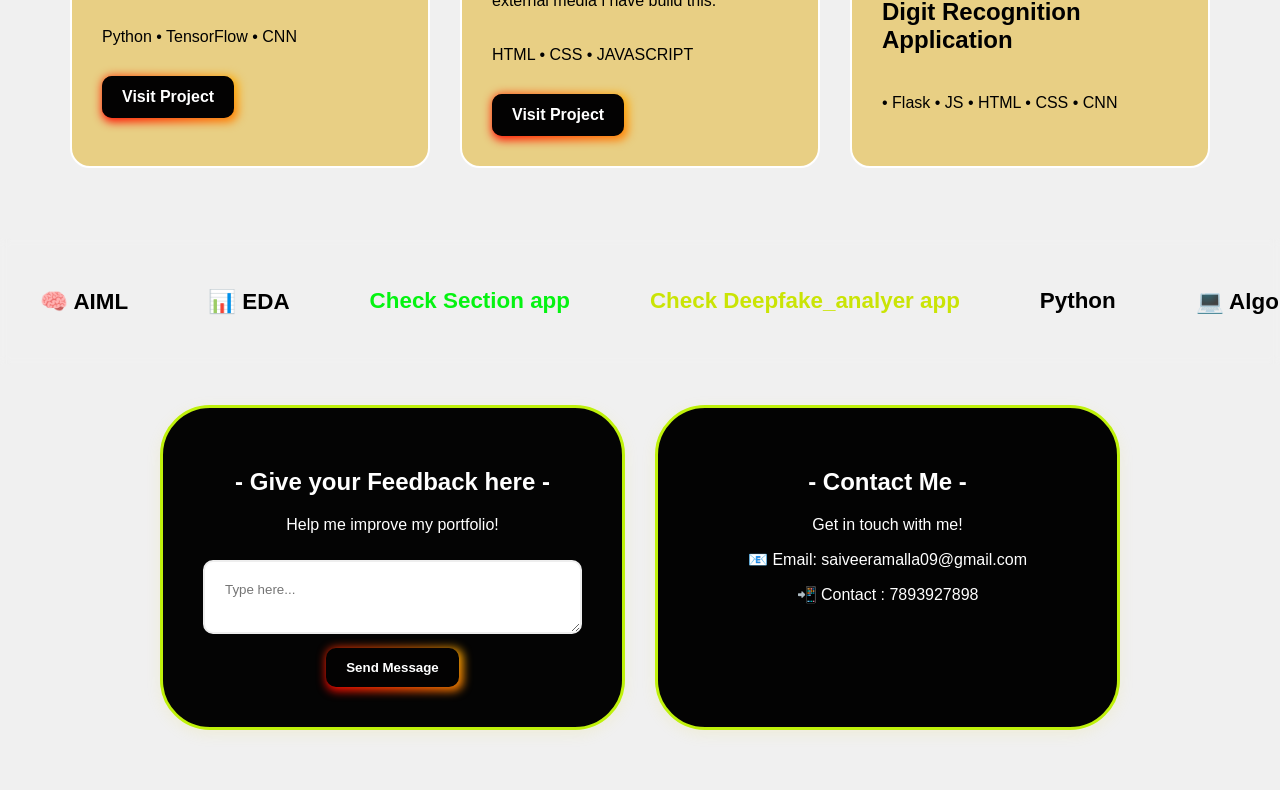
==== commit f4261e3b: "Refactor technology list in index.html Removed the unordered list of technologies and replaced it wi" ====
--- a/index.html
+++ b/index.html
@@ -153,15 +153,9 @@
                 AI Research Assistant for Verifiable Summaries & Cross-Paper Synthesis
             </p>
 
-            <ul>
-                <li>Fast API</li>
-                <li>Type Script<li>
-                <li>Featherless API</li>
-                <li>Postgre SQL</li>
-         
-            </ul>
-
-            <div class="tech">
+            <div class="tech">
+                • Fast API • Type Script • Featherless API • ostgre SQL
+                
                 Built With Anti Gravity
             </div>
 
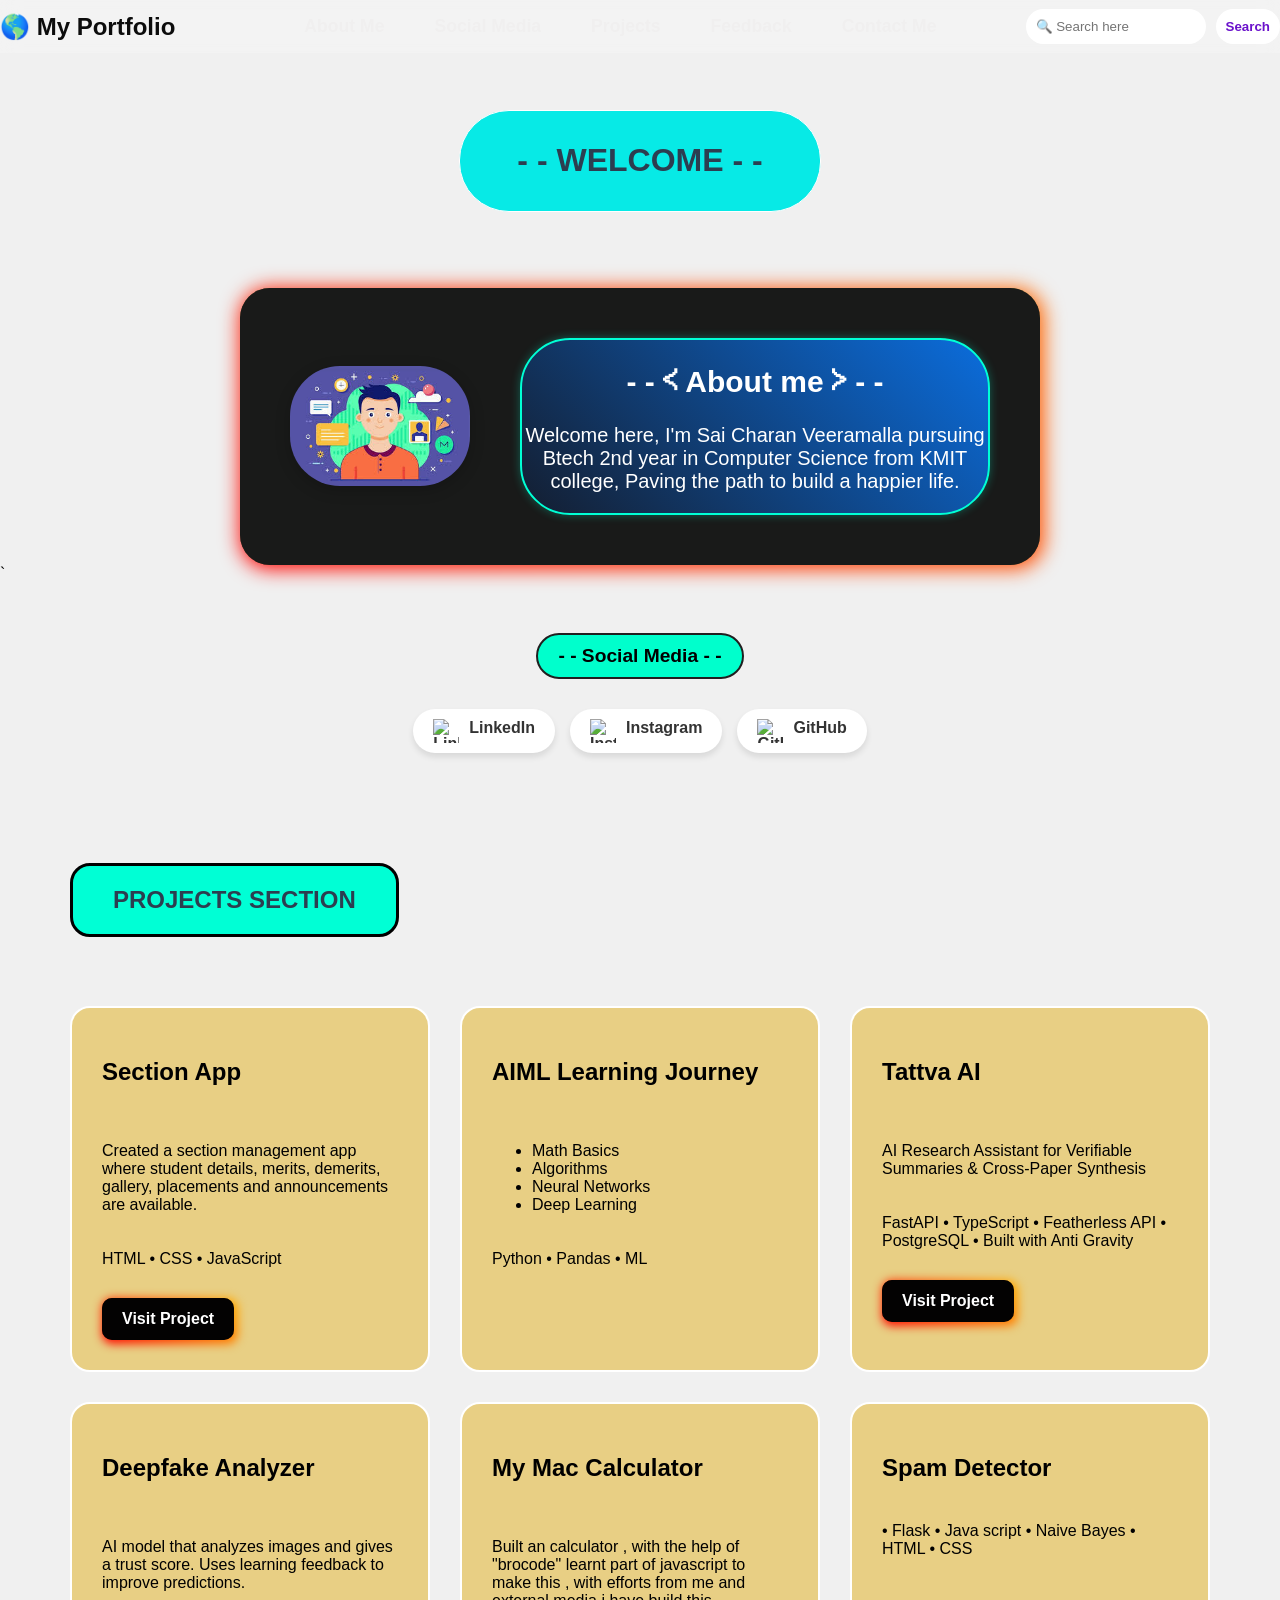
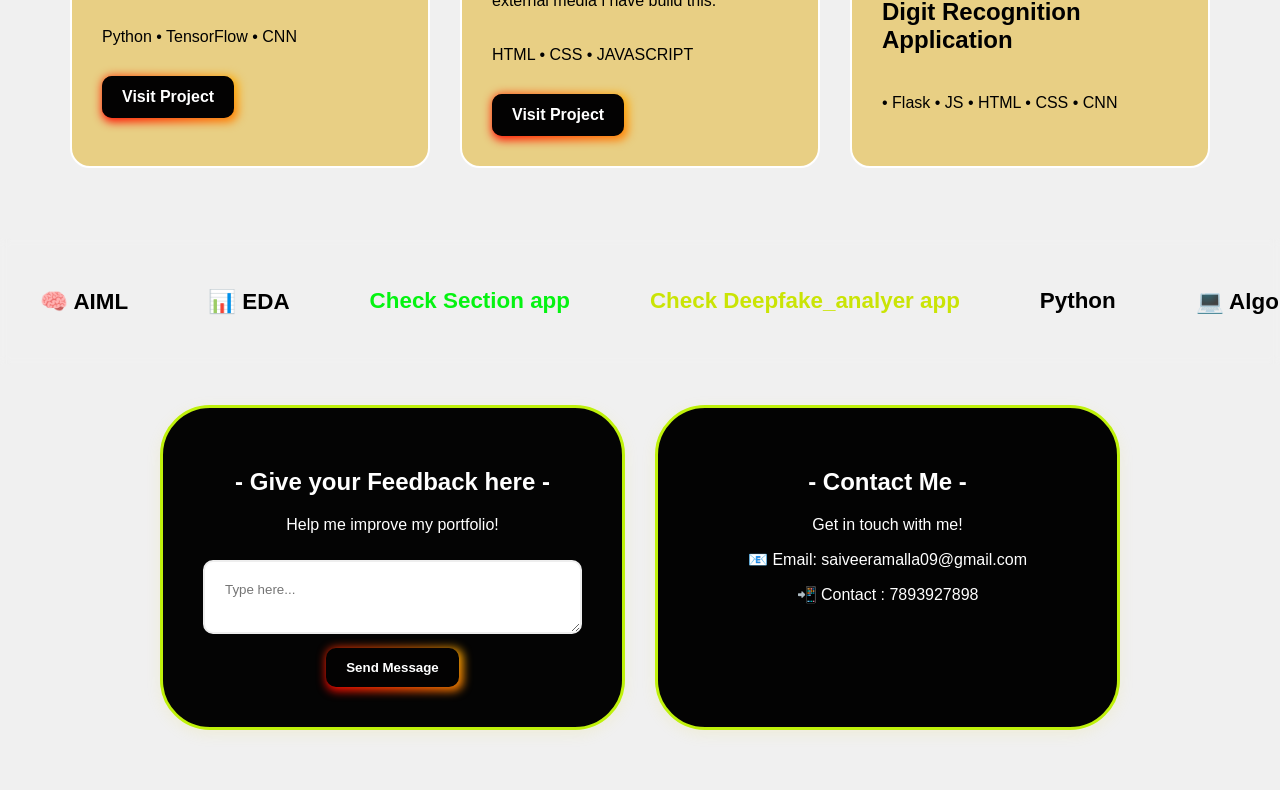
==== commit 63013f18: "Refactor CARD 3 content in index.html Removed redundant content from CARD 3 in index.html." ====
--- a/index.html
+++ b/index.html
@@ -147,23 +147,11 @@
 
         <div class="project-card">
 
+            <!-- CARD 3 -->
             <h2>Tattva AI</h2>
-
-            <p>
-                AI Research Assistant for Verifiable Summaries & Cross-Paper Synthesis
-            </p>
-
-            <div class="tech">
-                • Fast API • Type Script • Featherless API • ostgre SQL
-                
-                Built With Anti Gravity
-            </div>
-
-            <a href="https://github.com/saiveeramalla09/Tattva-Ai"
-               target="_blank"
-               class="btn">
-               Visit Project
-            </a>
+            <p>AI Research Assistant for Verifiable Summaries & Cross-Paper Synthesis</p>
+            <div class="tech">FastAPI • TypeScript • Featherless API • PostgreSQL • Built with Anti Gravity</div>
+            <a href="https://github.com/saiveeramalla09/Tattva-Ai" target="_blank" class="btn">Visit Project</a>
 
         </div>
 
